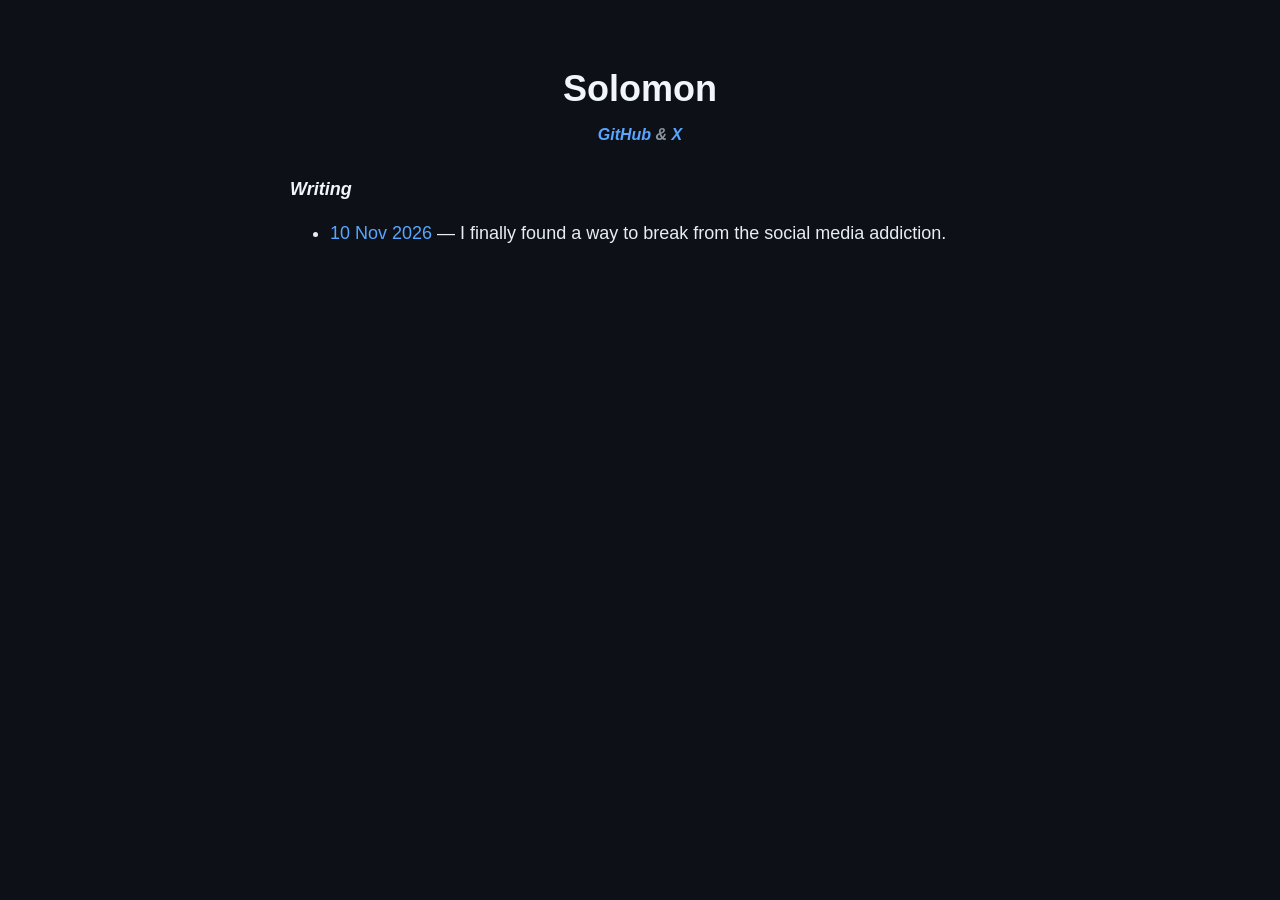
==== blog/index.html @ c610c8cf "chore: blog1" ====
<!DOCTYPE html>
<html lang="en">
<head>
  <meta charset="utf-8">
  <meta name="viewport" content="width=device-width, initial-scale=1">
  <meta name="description" content="Solomon's writing">
  <meta name="theme-color" content="#0d1117">
  <link rel="icon" href="../favicon.ico" type="image/x-icon">
  <title>Blog — Solomon</title>
  <link rel="stylesheet" href="../styles.css">
</head>
<body>
  <div id="preamble">
    <h1 class="title"><a href="../">Solomon</a></h1>
    <h2 class="subtitle" style="margin-bottom: 35px;">
      <a href="https://github.com/solomonNSI">GitHub</a>
      &amp; <a href="https://x.com/Solomon_nsi">X</a>
    </h2>
  </div>

  <section>
    <h2>Writing</h2>
    <ul>
      <li><a href="2026-11-10.html">10 Nov 2026</a> — I finally found a way to break from the social media addiction.</li>
    </ul>
  </section>
</body>
</html>
---- styles.css ----
/* Dark mode – comfortable, developer-friendly palette */
html {
  background-color: #0d1117;
}

:root {
  --bg: #0d1117;
  --bg-soft: #161b22;
  --text: #e6edf3;
  --text-muted: #8b949e;
  --accent: #58a6ff;
  --accent-visited: #a371f7;
  --code-bg: #21262d;
  --code-border: #30363d;
  --heading: #f0f6fc;
}

body {
  line-height: 1.6;
  font-size: 18px;
  padding: 0 10px;
  margin: 60px auto;
  max-width: 700px;
  background-color: var(--bg);
  color: var(--text);
  font-family: -apple-system, BlinkMacSystemFont, "Segoe UI", "Noto Sans", Helvetica, Arial, sans-serif;
}

.title {
  text-align: center;
  margin-bottom: 0.2em;
  color: var(--heading);
  font-weight: 600;
}

.title a:link,
.title a:visited {
  color: var(--heading);
}

.subtitle {
  text-align: center;
  font-size: medium;
  font-weight: bold;
  margin-top: 0;
  color: var(--text-muted);
}

h2,
h3 {
  line-height: 1.2;
  color: var(--heading);
  font-weight: 600;
}

h2 {
  font-style: italic;
  font-size: 18px;
}

a:link {
  color: var(--accent);
  text-decoration: none;
}

a:visited {
  color: var(--accent-visited);
  text-decoration: none;
}

a:hover {
  text-decoration: underline;
}

code,
.code {
  font-family: Consolas, "Liberation Mono", Menlo, Courier, monospace;
  font-size: 0.9em;
  line-height: 1.6;
  padding: 0.2em 0.4em;
  margin: 0;
  background-color: var(--code-bg);
  border: 1px solid var(--code-border);
  border-radius: 6px;
  color: var(--text);
}

p,
li {
  color: var(--text);
}

.bold-text {
  color: var(--text-muted);
  font-weight: 600;
}

ul.centered-list {
  list-style: none;
  text-align: center;
  padding: 0;
}

ul.centered-list li {
  text-align: left;
}

article p {
  margin: 0 0 1em;
}

article p:last-child {
  margin-bottom: 0;
}
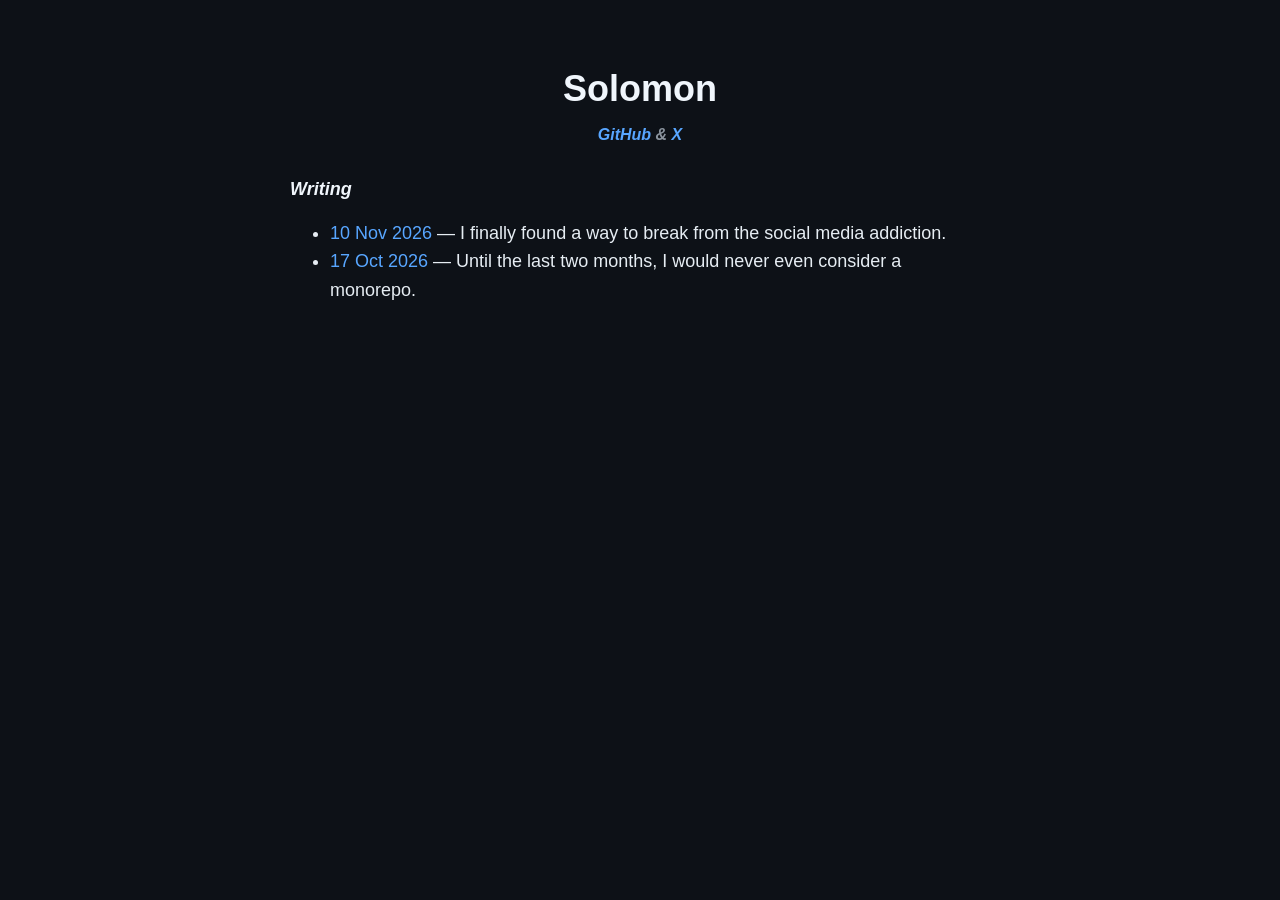
==== commit 9d8822d3: "Add monorepo blog post for 17 Oct." ====
--- a/blog/index.html
+++ b/blog/index.html
@@ -22,6 +22,7 @@
     <h2>Writing</h2>
     <ul>
       <li><a href="2026-11-10.html">10 Nov 2026</a> — I finally found a way to break from the social media addiction.</li>
+      <li><a href="2026-10-17.html">17 Oct 2026</a> — Until the last two months, I would never even consider a monorepo.</li>
     </ul>
   </section>
 </body>
--- a/styles.css
+++ b/styles.css
@@ -112,3 +112,14 @@
 article p:last-child {
   margin-bottom: 0;
 }
+
+blockquote {
+  margin: 0 0 1.25em;
+  padding-left: 1em;
+  border-left: 2px solid var(--code-border);
+  color: var(--text-muted);
+}
+
+blockquote p {
+  margin: 0;
+}
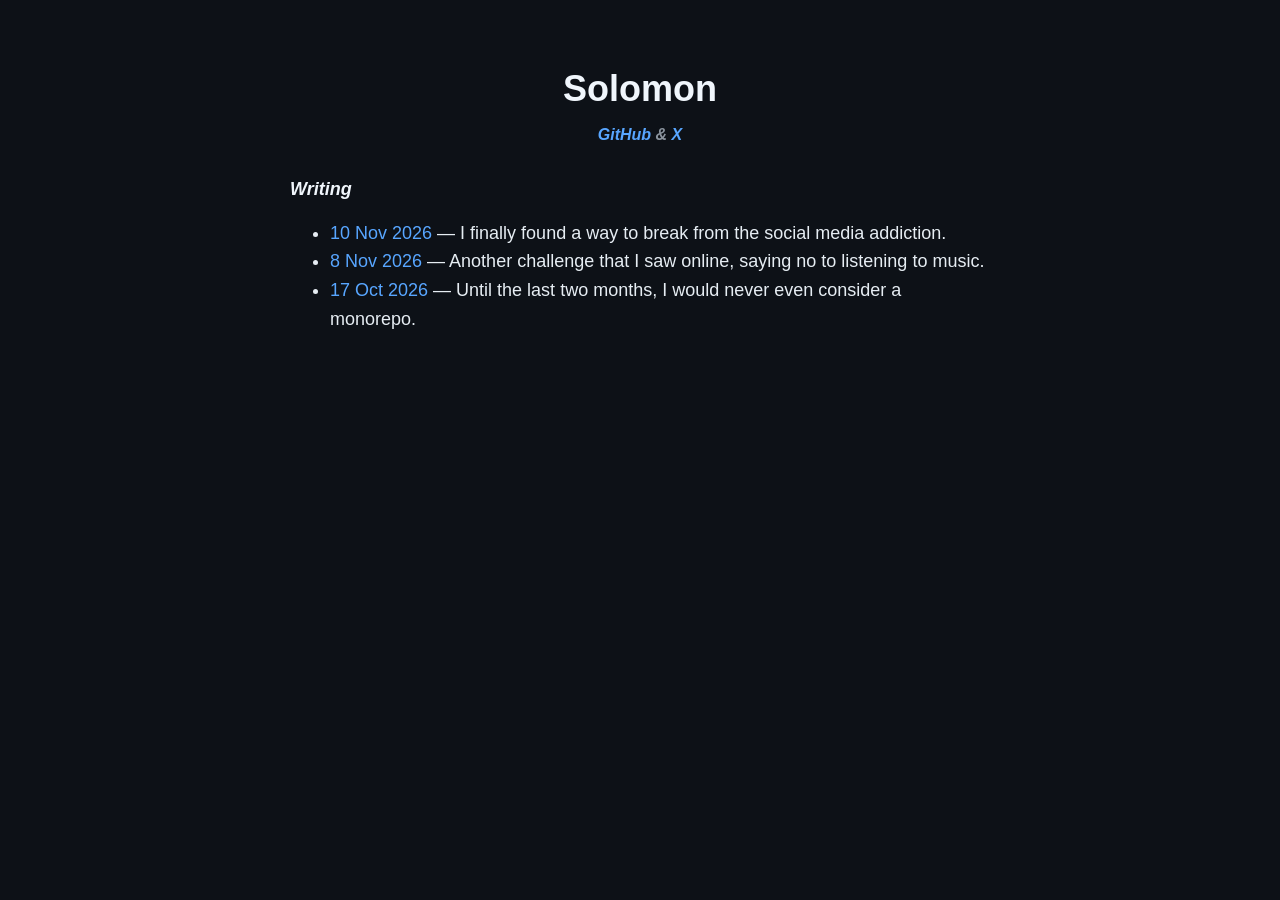
==== commit 60333f4f: "Add no-music challenge blog post for 8 Nov." ====
--- a/blog/index.html
+++ b/blog/index.html
@@ -22,6 +22,7 @@
     <h2>Writing</h2>
     <ul>
       <li><a href="2026-11-10.html">10 Nov 2026</a> — I finally found a way to break from the social media addiction.</li>
+      <li><a href="2026-11-08.html">8 Nov 2026</a> — Another challenge that I saw online, saying no to listening to music.</li>
       <li><a href="2026-10-17.html">17 Oct 2026</a> — Until the last two months, I would never even consider a monorepo.</li>
     </ul>
   </section>
